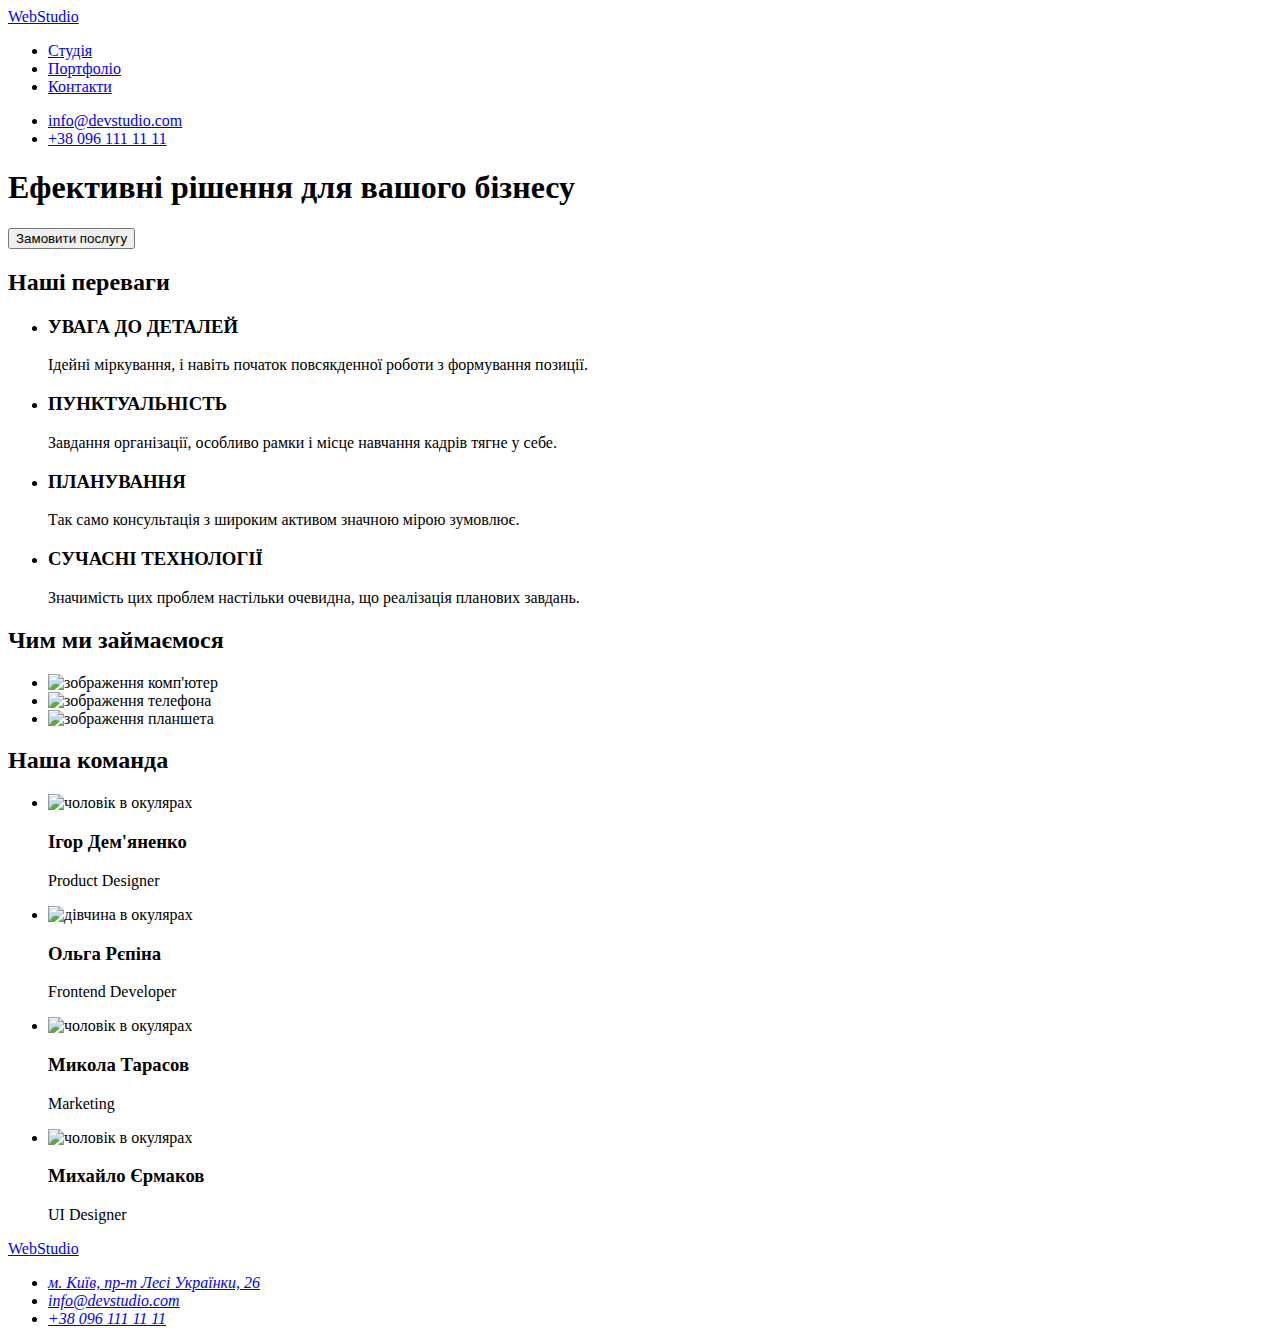
==== index.html @ 8d52452f "Added hw№2" ====
<!DOCTYPE html>
<html lang="en">
  <head>
    <meta charset="UTF-8" />
    <meta http-equiv="X-UA-Compatible" content="IE=edge" />
    <meta name="viewport" content="width=device-width, initial-scale=1.0" />
    <title>Студія</title>
    <link rel="preconnect" href="https://fonts.googleapis.com" />
    <link rel="preconnect" href="https://fonts.gstatic.com" crossorigin />
    <link
      href="https://fonts.googleapis.com/css2?family=Raleway:wght@700&family=Roboto:wght@400;500;700;900&display=swap"
      rel="stylesheet"
    />
    <link rel="stylesheet" href="./modern-normalize/modern-normalize.css" />
    <link rel="stylesheet" href="./css/styles.css" />
  </head>
  <body>
    <!-- шапка -->
    <header>
      <nav>
        <a class="logo" href="./index.html"
          ><span class="logo-part">Web</span>Studio</a
        >
        <ul class="site-nav list link">
          <li><a class="link current" href="./index.html">Студія</a></li>
          <li><a class="link" href="./portfolio.html">Портфоліо</a></li>
          <li><a class="link" href="#">Контакти</a></li>
        </ul>
      </nav>
      <ul class="site-contact list">
        <li>
          <a class="contact-link link" href="mailto:info@devstudio.com"
            >info@devstudio.com</a
          >
        </li>
        <li>
          <a class="contact-link link" href="tel:+380961111111"
            >+38 096 111 11 11</a
          >
        </li>
      </ul>
    </header>
    <!--  секція hero -->
    <main>
      <section class="hero-section">
        <h1 class="hero-title">Ефективні рішення для вашого бізнесу</h1>
        <button class="hero-button" type="button">Замовити послугу</button>
      </section>
      <!-- Секція наші переваги -->
      <section class="section">
        <h2 class="visually-hidden">Наші переваги</h2>
        <ul class="features-list list">
          <li class="features-list-item">
            <h3 class="features-title">УВАГА ДО ДЕТАЛЕЙ</h3>
            <p class="features-pgf">
              Ідейні міркування, і навіть початок повсякденної роботи з
              формування позиції.
            </p>
          </li>
          <li class="features-list-item">
            <h3 class="features-title">ПУНКТУАЛЬНІСТЬ</h3>
            <p class="features-pgf">
              Завдання організації, особливо рамки і місце навчання кадрів тягне
              у себе.
            </p>
          </li>
          <li class="features-list-item">
            <h3 class="features-title">ПЛАНУВАННЯ</h3>
            <p class="features-pgf">
              Так само консультація з широким активом значною мірою зумовлює.
            </p>
          </li>
          <li class="features-list-item">
            <h3 class="features-title">СУЧАСНІ ТЕХНОЛОГІЇ</h3>
            <p class="features-pgf">
              Значимість цих проблем настільки очевидна, що реалізація планових
              завдань.
            </p>
          </li>
        </ul>
        <!-- Секція чим ми займаємося -->
      </section>
      <section class="section-work">
        <h2 class="section-work-title">Чим ми займаємося</h2>
        <ul class="section-work-list">
          <li class="section-work-item list">
            <img
              src="./images/Developing.jpg"
              alt="зображення комп'ютер"
              width="370"
            />
          </li>
          <li class="section-work-item list">
            <img
              src="./images/Creating.jpg"
              alt="зображення телефона"
              width="370"
            />
          </li>
          <li class="section-work-item list">
            <img
              src="./images/Design.jpg"
              alt="зображення планшета"
              width="370"
            />
          </li>
        </ul>
      </section>
      <!-- Cекція наша команда -->
      <section class="section-team">
        <h2 class="section-team-title">Наша команда</h2>
        <ul class="section-team-list">
          <li class="section-team-item list">
            <img src="./images/Ihor.jpg" alt="чоловік в окулярах" width="270" />
            <h3 class="section-undertitle">Ігор Дем'яненко</h3>
            <p class="section-team-pgf" lang="en">Product Designer</p>
          </li>
          <li class="section-team-item list">
            <img src="./images/Olha.jpg" alt="дівчина в окулярах" width="270" />
            <h3 class="section-undertitle">Ольга Рєпіна</h3>
            <p class="section-team-pgf" lang="en">Frontend Developer</p>
          </li>
          <li class="section-team-item list">
            <img
              src="./images/Mykola.jpg"
              alt="чоловік в окулярах"
              width="270"
            />
            <h3 class="section-undertitle">Микола Тарасов</h3>
            <p class="section-team-pgf" lang="en">Marketing</p>
          </li>
          <li class="section-team-item list">
            <img
              src="./images/Myhailo.jpg"
              alt="чоловік в окулярах"
              width="270"
            />
            <h3 class="section-undertitle">Михайло Єрмаков</h3>
            <p class="section-team-pgf" lang="en">UI Designer</p>
          </li>
        </ul>
      </section>
    </main>
    <!-- Футер -->
    <footer class="footer">
      <a class="logo-footer link" href="./index.html"
        >Web<span class="logo-part-footer">Studio</span></a
      >
      <address class="footer-address">
        <ul class="footer-list list">
          <li class="footer-list-item">
            <a
              class="footer-list-link link"
              href="https://goo.gl/maps/zb7By9ecznF9huMp9"
              target="_blank"
              rel="noonepener noreferrer nofollow"
              >м. Київ, пр-т Лесі Українки, 26</a
            >
          </li>
          <li class="footer-list-item">
            <a class="footer-list-links link" href="mailto:info@devstudio.com"
              >info@devstudio.com</a
            >
          </li>
          <li class="footer-list-item">
            <a class="footer-list-links link" href="tel:+380961111111"
              >+38 096 111 11 11</a
            >
          </li>
        </ul>
      </address>
    </footer>
  </body>
</html>
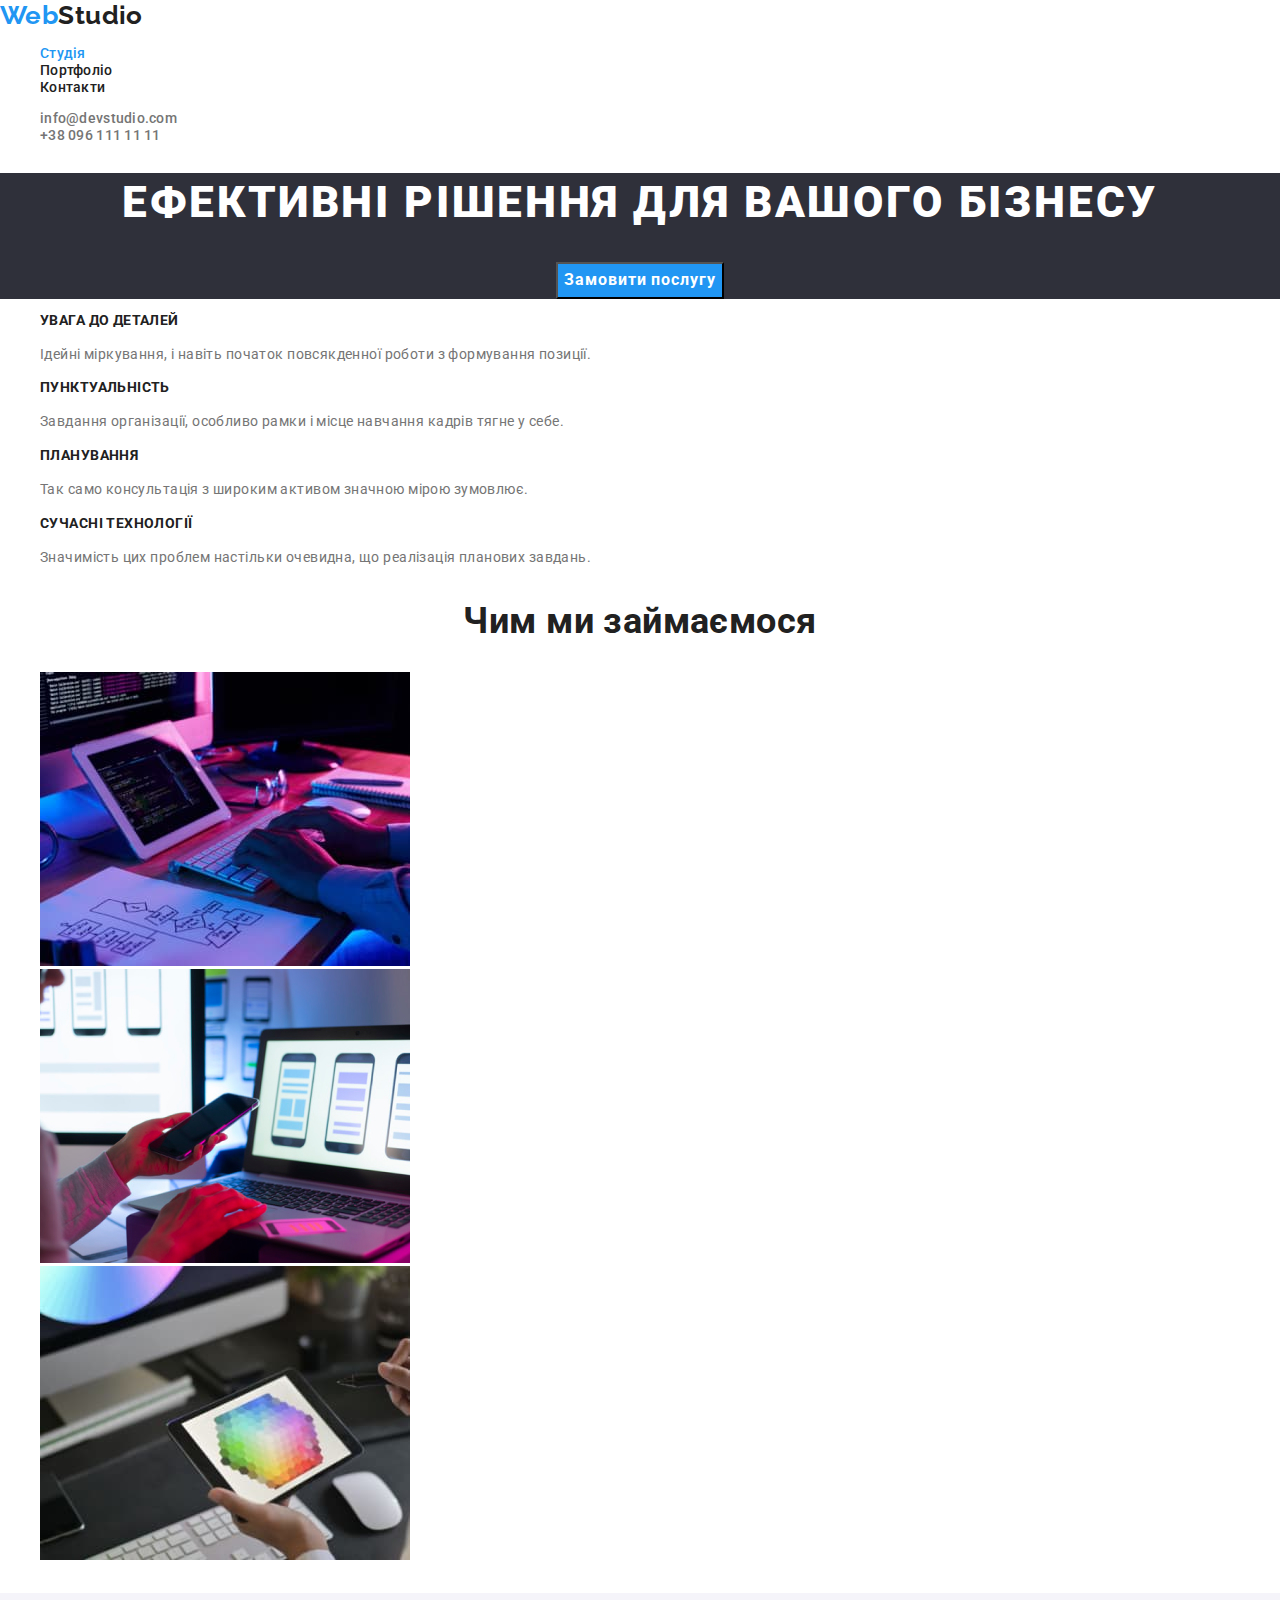
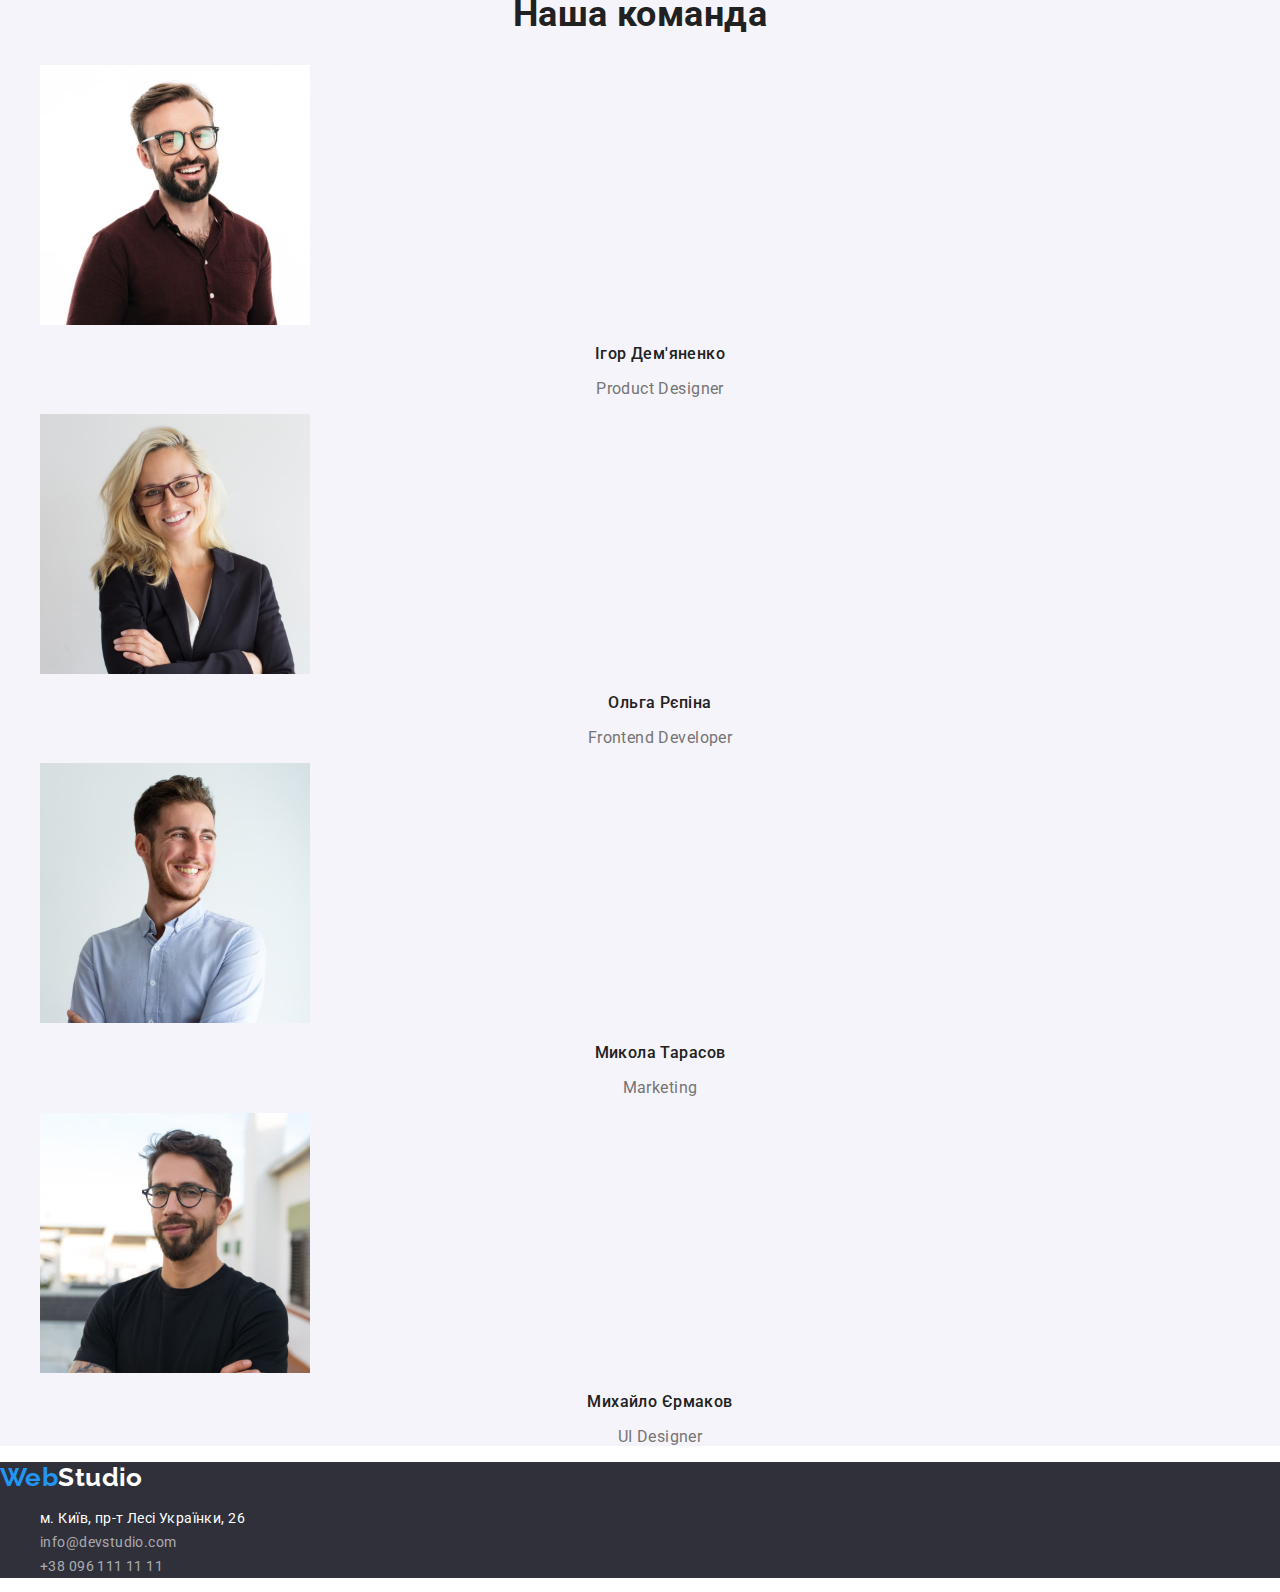
==== commit 1fd1d584: "Updated" ====
--- a/index.html
+++ b/index.html
@@ -11,7 +11,7 @@
       href="https://fonts.googleapis.com/css2?family=Raleway:wght@700&family=Roboto:wght@400;500;700;900&display=swap"
       rel="stylesheet"
     />
-    <link rel="stylesheet" href="./modern-normalize/modern-normalize.css" />
+    <link rel="stylesheet" href="./css/modern-normalize.css" />
     <link rel="stylesheet" href="./css/styles.css" />
   </head>
   <body>
--- a/css/styles.css
+++ b/css/styles.css
@@ -0,0 +1,287 @@
+:root {
+  /* colors */
+  --color-text-primary: #212121;
+  --color-text-secondary: #757575;
+  --accent-color: #2196F3;
+  --accent-active-color: #188CE8;
+  --accent-bg-color: #2F303A;
+  --primary-bg-color: #FFFFFF;
+  --seconadary-bg-color: #F5F4FA;
+  --trnasparant-light-color: #FFFFFF 60 %;
+  --light-gray-color: #ECECEC;
+  --gray-color: #EEEEEE;
+  --black-color: #000000;
+
+  /* fonts */
+  --primary-fonts: "Roboto", sans-serif;
+  --secondary-fonts: "Raleway", sans-serif;
+}
+
+body {
+  color: var(--color-text-primary);
+  font-family: var(--primary-fonts);
+  background-color: var(--primary-bg-color);
+  font-size: 14px;
+  letter-spacing: 0.03em;
+}
+
+.list {
+  list-style: none;
+}
+
+.link {
+  text-decoration: none;
+}
+
+/* header */
+.logo {
+  color: var(--color-text-primary);
+  font-family: var(--secondary-fonts);
+  font-weight: 700;
+  font-size: 26px;
+  line-height: 1.19;
+  text-decoration: none;
+}
+
+.logo-part {
+  color: var(--accent-color);
+}
+
+/* nav site */
+
+.site-nav .link {
+  color: var(--color-text-primary);
+  font-weight: 500;
+  font-size: 14px;
+  line-height: 1.14;
+  letter-spacing: 0.02em;
+}
+
+.link:hover,
+.link:focus {
+  color: var(--accent-color);
+}
+
+.link.current {
+  color: var(--accent-color);
+}
+
+.contact-link {
+  color: var(--color-text-secondary);
+  font-weight: 500;
+  font-size: 14px;
+  line-height: 1.14;
+  letter-spacing: 0.02em;
+}
+
+.contact-link:hover,
+.contact-link:focus {
+  color: var(--accent-color);
+}
+
+/* -------- hero section --------- */
+
+.hero-section {
+  background-color: var(--accent-bg-color);
+  text-align: center;
+}
+
+.hero-title {
+  color: var(--primary-bg-color);
+  font-weight: 900;
+  font-size: 44px;
+  line-height: 1.36;
+  text-align: center;
+  letter-spacing: 0.06em;
+  text-transform: uppercase;
+}
+
+.hero-button {
+  color: var(--primary-bg-color);
+  background: var(--accent-color);
+  font-family: inherit;
+  font-weight: 700;
+  font-size: 16px;
+  line-height: 1.88;
+  letter-spacing: 0.06em;
+  cursor: pointer;
+}
+
+.hero-button:hover,
+.hero-button:focus {
+  background-color: var(--accent-active-color);
+}
+
+/*---------- features --------- */
+
+/* .section {} */
+
+.visually-hidden {
+  position: absolute;
+  white-space: nowrap;
+  width: 1px;
+  height: 1px;
+  overflow: hidden;
+  border: 0;
+  padding: 0;
+  clip: rect(0 0 0 0);
+  clip-path: inset(50%);
+  margin: -1px;
+}
+
+.features-list {}
+
+.features-list-item {}
+
+.features-title {
+  color: var(--color-text-primary);
+  font-weight: 700;
+  font-size: 14px;
+  line-height: 1.14;
+  text-transform: uppercase;
+}
+
+.features-pgf {
+  color: var(--color-text-secondary);
+  font-size: 14px;
+  line-height: 1.71;
+}
+
+/* -----------what we do --------- */
+
+/* .section-work {} */
+
+.section-work-title {
+  color: var(--color-text-primary);
+  font-weight: 700;
+  font-size: 36px;
+  line-height: 1.17;
+  text-align: center;
+}
+
+/* .section-work-list {} */
+
+/* .section-work-item {} */
+
+/* ---------- our team ---------- */
+
+.section-team {
+  background-color: var(--seconadary-bg-color);
+}
+
+.section-team-title {
+  color: var(--color-text-primary);
+  font-weight: 700;
+  font-size: 36px;
+  line-height: 1.17;
+  text-align: center;
+}
+
+/* .section-team-list {} */
+
+/* .section-team-item {} */
+
+.section-undertitle {
+  color: var(--color-text-primary);
+  font-weight: 500;
+  font-size: 16px;
+  line-height: 1.19;
+  text-align: center;
+}
+
+.section-team-pgf {
+  color: var(--color-text-secondary);
+  font-size: 16px;
+  line-height: 1.19;
+  text-align: center;
+}
+
+/* --------- footer ---------- */
+
+.footer {
+  background-color: var(--accent-bg-color);
+}
+
+.logo-footer {
+  color: var(--accent-color);
+  font-family: var(--secondary-fonts);
+  font-weight: 700;
+  font-size: 26px;
+  line-height: 1.19;
+}
+
+.logo-part-footer {
+  color: var(--primary-bg-color);
+}
+
+.footer-address {
+  font-style: normal;
+}
+
+/* .footer-list {} */
+
+/* .footer-list-item {} */
+
+.footer-list-link {
+  color: var(--primary-bg-color);
+  font-size: 14px;
+  line-height: 1.71;
+}
+
+.footer-list-links {
+  font-size: 14px;
+  line-height: 1.71;
+  color: rgba(255, 255, 255, 0.6);
+}
+
+.footer-list a:hover,
+.footer-list a:focus {
+  color: var(--accent-color);
+}
+
+/* ------ styles for portfolio -------- */
+
+.secondary-button {
+
+  color: var(--color-text-primary);
+  background: var(--seconadary-bg-color);
+  font-family: inherit;
+  font-weight: 500;
+  font-size: 16px;
+  line-height: 1.62;
+  letter-spacing: 0.03em;
+  text-align: center;
+  border-color: transparent;
+  cursor: pointer;
+}
+
+.filter-list .secondary-button:hover,
+.filter-list .secondary-button:focus {
+
+  background-color: var(--accent-color);
+  color: var(--primary-bg-color);
+}
+
+.filter-list .secondary-button.current {
+
+  color: var(--primary-bg-color);
+  background-color: var(--accent-color);
+}
+
+/* .card-list {} */
+
+/* .card-item {} */
+
+.card-title {
+  color: var(--color-text-primary);
+  font-weight: 700;
+  font-size: 18px;
+  line-height: 2;
+  letter-spacing: 0.06em;
+}
+
+.card-pgf {
+  color: var(--color-text-secondary);
+  font-size: 16px;
+  line-height: 1.88;
+}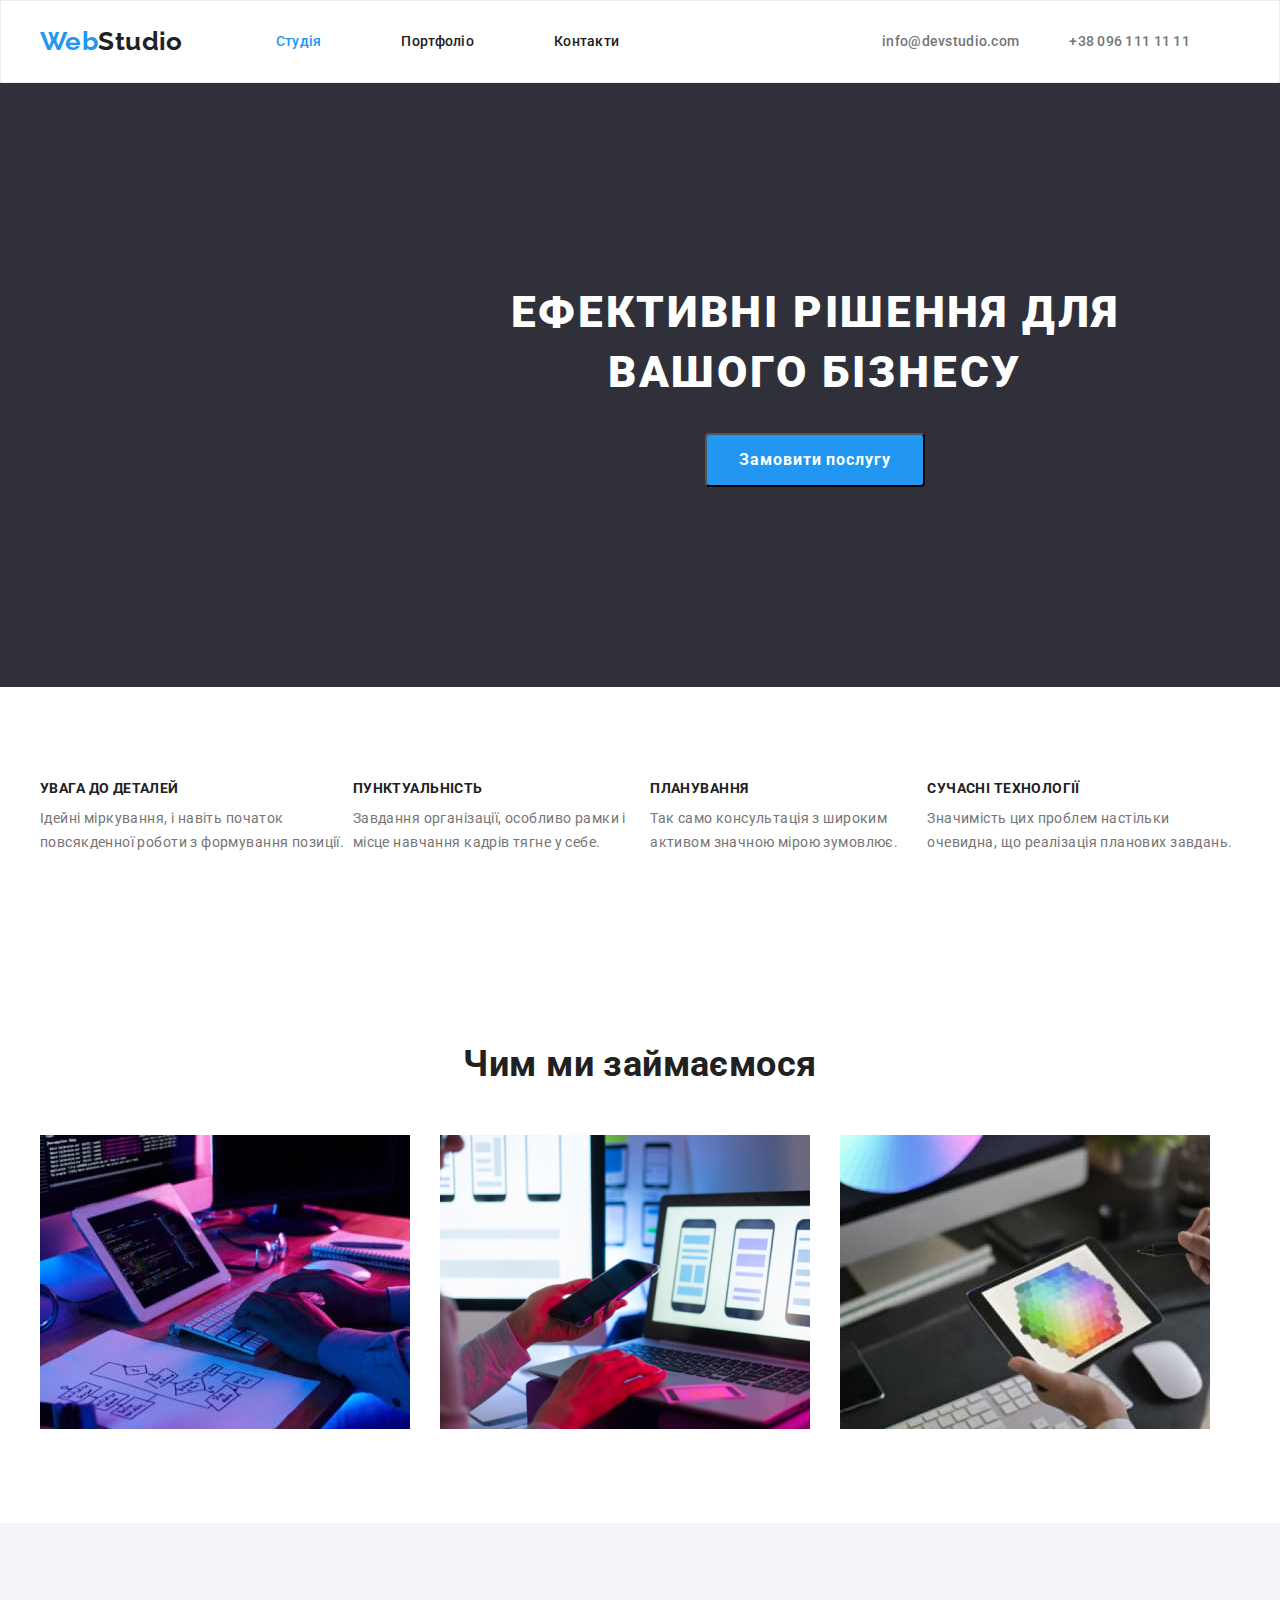
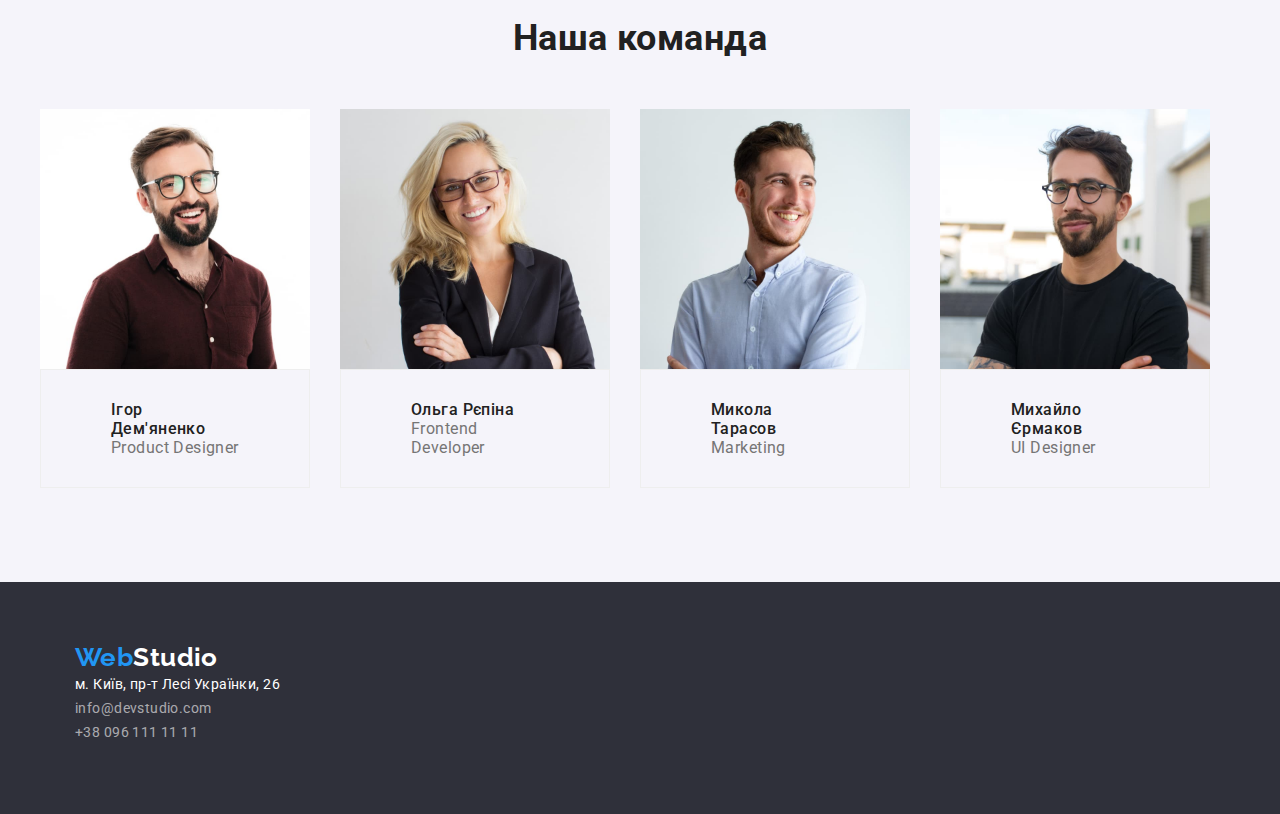
==== commit 06172754: "Updated" ====
--- a/index.html
+++ b/index.html
@@ -11,164 +11,199 @@
       href="https://fonts.googleapis.com/css2?family=Raleway:wght@700&family=Roboto:wght@400;500;700;900&display=swap"
       rel="stylesheet"
     />
-    <link rel="stylesheet" href="./css/modern-normalize.css" />
+    <link
+      rel="stylesheet"
+      href="https://cdnjs.cloudflare.com/ajax/libs/modern-normalize/1.1.0/modern-normalize.min.css"
+    />
     <link rel="stylesheet" href="./css/styles.css" />
   </head>
   <body>
     <!-- шапка -->
-    <header>
-      <nav>
-        <a class="logo" href="./index.html"
-          ><span class="logo-part">Web</span>Studio</a
-        >
-        <ul class="site-nav list link">
-          <li><a class="link current" href="./index.html">Студія</a></li>
-          <li><a class="link" href="./portfolio.html">Портфоліо</a></li>
-          <li><a class="link" href="#">Контакти</a></li>
+    <header class="header">
+      <div class="container flex">
+        <nav class="flex">
+          <a class="logo" href="./index.html"
+            ><span class="logo-part">Web</span>Studio</a
+          >
+          <ul class="site-nav list link flex">
+            <li class="item">
+              <a class="link current" href="./index.html">Студія</a>
+            </li>
+            <li class="item">
+              <a class="link" href="./portfolio.html">Портфоліо</a>
+            </li>
+            <li class="item"><a class="link" href="#">Контакти</a></li>
+          </ul>
+        </nav>
+        <ul class="site-contact list flex">
+          <li class="item">
+            <a class="contact-link link" href="mailto:info@devstudio.com"
+              >info@devstudio.com</a
+            >
+          </li>
+          <li class="item">
+            <a class="contact-link link" href="tel:+380961111111"
+              >+38 096 111 11 11</a
+            >
+          </li>
         </ul>
-      </nav>
-      <ul class="site-contact list">
-        <li>
-          <a class="contact-link link" href="mailto:info@devstudio.com"
-            >info@devstudio.com</a
-          >
-        </li>
-        <li>
-          <a class="contact-link link" href="tel:+380961111111"
-            >+38 096 111 11 11</a
-          >
-        </li>
-      </ul>
+      </div>
     </header>
     <!--  секція hero -->
     <main>
       <section class="hero-section">
-        <h1 class="hero-title">Ефективні рішення для вашого бізнесу</h1>
-        <button class="hero-button" type="button">Замовити послугу</button>
+        <div class="container">
+          <h1 class="hero-title">Ефективні рішення для вашого бізнесу</h1>
+          <button class="hero-button" type="button">Замовити послугу</button>
+        </div>
       </section>
       <!-- Секція наші переваги -->
-      <section class="section">
-        <h2 class="visually-hidden">Наші переваги</h2>
-        <ul class="features-list list">
-          <li class="features-list-item">
-            <h3 class="features-title">УВАГА ДО ДЕТАЛЕЙ</h3>
-            <p class="features-pgf">
-              Ідейні міркування, і навіть початок повсякденної роботи з
-              формування позиції.
-            </p>
-          </li>
-          <li class="features-list-item">
-            <h3 class="features-title">ПУНКТУАЛЬНІСТЬ</h3>
-            <p class="features-pgf">
-              Завдання організації, особливо рамки і місце навчання кадрів тягне
-              у себе.
-            </p>
-          </li>
-          <li class="features-list-item">
-            <h3 class="features-title">ПЛАНУВАННЯ</h3>
-            <p class="features-pgf">
-              Так само консультація з широким активом значною мірою зумовлює.
-            </p>
-          </li>
-          <li class="features-list-item">
-            <h3 class="features-title">СУЧАСНІ ТЕХНОЛОГІЇ</h3>
-            <p class="features-pgf">
-              Значимість цих проблем настільки очевидна, що реалізація планових
-              завдань.
-            </p>
-          </li>
-        </ul>
-        <!-- Секція чим ми займаємося -->
-      </section>
-      <section class="section-work">
-        <h2 class="section-work-title">Чим ми займаємося</h2>
-        <ul class="section-work-list">
-          <li class="section-work-item list">
-            <img
-              src="./images/Developing.jpg"
-              alt="зображення комп'ютер"
-              width="370"
-            />
-          </li>
-          <li class="section-work-item list">
-            <img
-              src="./images/Creating.jpg"
-              alt="зображення телефона"
-              width="370"
-            />
-          </li>
-          <li class="section-work-item list">
-            <img
-              src="./images/Design.jpg"
-              alt="зображення планшета"
-              width="370"
-            />
-          </li>
-        </ul>
+      <section class="features section">
+        <div class="container">
+          <h2 class="visually-hidden">Наші переваги</h2>
+          <ul class="features-list list">
+            <li class="features-list-item">
+              <h3 class="features-title">УВАГА ДО ДЕТАЛЕЙ</h3>
+              <p class="features-pgf">
+                Ідейні міркування, і навіть початок повсякденної роботи з
+                формування позиції.
+              </p>
+            </li>
+            <li class="features-list-item">
+              <h3 class="features-title">ПУНКТУАЛЬНІСТЬ</h3>
+              <p class="features-pgf">
+                Завдання організації, особливо рамки і місце навчання кадрів
+                тягне у себе.
+              </p>
+            </li>
+            <li class="features-list-item">
+              <h3 class="features-title">ПЛАНУВАННЯ</h3>
+              <p class="features-pgf">
+                Так само консультація з широким активом значною мірою зумовлює.
+              </p>
+            </li>
+            <li class="features-list-item">
+              <h3 class="features-title">СУЧАСНІ ТЕХНОЛОГІЇ</h3>
+              <p class="features-pgf">
+                Значимість цих проблем настільки очевидна, що реалізація
+                планових завдань.
+              </p>
+            </li>
+          </ul>
+        </div>
+      </section>
+      <!-- Секція чим ми займаємося -->
+      <section class="section-work section">
+        <div class="container">
+          <h2 class="section-work-title">Чим ми займаємося</h2>
+          <ul class="section-work-list">
+            <li class="section-work-item list">
+              <img
+                src="./images/Developing.jpg"
+                alt="зображення комп'ютер"
+                width="370"
+              />
+            </li>
+            <li class="section-work-item list">
+              <img
+                src="./images/Creating.jpg"
+                alt="зображення телефона"
+                width="370"
+              />
+            </li>
+            <li class="section-work-item list">
+              <img
+                src="./images/Design.jpg"
+                alt="зображення планшета"
+                width="370"
+              />
+            </li>
+          </ul>
+        </div>
       </section>
       <!-- Cекція наша команда -->
-      <section class="section-team">
-        <h2 class="section-team-title">Наша команда</h2>
-        <ul class="section-team-list">
-          <li class="section-team-item list">
-            <img src="./images/Ihor.jpg" alt="чоловік в окулярах" width="270" />
-            <h3 class="section-undertitle">Ігор Дем'яненко</h3>
-            <p class="section-team-pgf" lang="en">Product Designer</p>
-          </li>
-          <li class="section-team-item list">
-            <img src="./images/Olha.jpg" alt="дівчина в окулярах" width="270" />
-            <h3 class="section-undertitle">Ольга Рєпіна</h3>
-            <p class="section-team-pgf" lang="en">Frontend Developer</p>
-          </li>
-          <li class="section-team-item list">
-            <img
-              src="./images/Mykola.jpg"
-              alt="чоловік в окулярах"
-              width="270"
-            />
-            <h3 class="section-undertitle">Микола Тарасов</h3>
-            <p class="section-team-pgf" lang="en">Marketing</p>
-          </li>
-          <li class="section-team-item list">
-            <img
-              src="./images/Myhailo.jpg"
-              alt="чоловік в окулярах"
-              width="270"
-            />
-            <h3 class="section-undertitle">Михайло Єрмаков</h3>
-            <p class="section-team-pgf" lang="en">UI Designer</p>
-          </li>
-        </ul>
+      <section class="section-team section">
+        <div class="container">
+          <h2 class="section-team-title">Наша команда</h2>
+          <ul class="section-team-list">
+            <li class="section-team-item list">
+              <img
+                src="./images/Ihor.jpg"
+                alt="чоловік в окулярах"
+                width="270"
+              />
+              <div class="bottom">
+                <h3 class="section-undertitle">Ігор Дем'яненко</h3>
+                <p class="section-team-pgf" lang="en">Product Designer</p>
+              </div>
+            </li>
+            <li class="section-team-item list">
+              <img
+                src="./images/Olha.jpg"
+                alt="дівчина в окулярах"
+                width="270"
+              />
+              <div class="bottom">
+                <h3 class="section-undertitle">Ольга Рєпіна</h3>
+                <p class="section-team-pgf" lang="en">Frontend Developer</p>
+              </div>
+            </li>
+            <li class="section-team-item list">
+              <img
+                src="./images/Mykola.jpg"
+                alt="чоловік в окулярах"
+                width="270"
+              />
+              <div class="bottom">
+                <h3 class="section-undertitle">Микола Тарасов</h3>
+                <p class="section-team-pgf" lang="en">Marketing</p>
+              </div>
+            </li>
+            <li class="section-team-item list">
+              <img
+                src="./images/Myhailo.jpg"
+                alt="чоловік в окулярах"
+                width="270"
+              />
+              <div class="bottom">
+                <h3 class="section-undertitle">Михайло Єрмаков</h3>
+                <p class="section-team-pgf" lang="en">UI Designer</p>
+              </div>
+            </li>
+          </ul>
+        </div>
       </section>
     </main>
     <!-- Футер -->
     <footer class="footer">
-      <a class="logo-footer link" href="./index.html"
-        >Web<span class="logo-part-footer">Studio</span></a
-      >
-      <address class="footer-address">
-        <ul class="footer-list list">
-          <li class="footer-list-item">
-            <a
-              class="footer-list-link link"
-              href="https://goo.gl/maps/zb7By9ecznF9huMp9"
-              target="_blank"
-              rel="noonepener noreferrer nofollow"
-              >м. Київ, пр-т Лесі Українки, 26</a
-            >
-          </li>
-          <li class="footer-list-item">
-            <a class="footer-list-links link" href="mailto:info@devstudio.com"
-              >info@devstudio.com</a
-            >
-          </li>
-          <li class="footer-list-item">
-            <a class="footer-list-links link" href="tel:+380961111111"
-              >+38 096 111 11 11</a
-            >
-          </li>
-        </ul>
-      </address>
+      <div class="container">
+        <a class="logo-footer link" href="./index.html"
+          >Web<span class="logo-part-footer">Studio</span></a
+        >
+        <address class="footer-address">
+          <ul class="footer-list list">
+            <li class="footer-list-item">
+              <a
+                class="footer-list-link link"
+                href="https://goo.gl/maps/zb7By9ecznF9huMp9"
+                target="_blank"
+                rel="noonepener noreferrer nofollow"
+                >м. Київ, пр-т Лесі Українки, 26</a
+              >
+            </li>
+            <li class="footer-list-item">
+              <a class="footer-list-links link" href="mailto:info@devstudio.com"
+                >info@devstudio.com</a
+              >
+            </li>
+            <li class="footer-list-item">
+              <a class="footer-list-links link" href="tel:+380961111111"
+                >+38 096 111 11 11</a
+              >
+            </li>
+          </ul>
+        </address>
+      </div>
     </footer>
   </body>
 </html>
--- a/css/styles.css
+++ b/css/styles.css
@@ -17,6 +17,36 @@
   --secondary-fonts: "Raleway", sans-serif;
 }
 
+p,
+h1,
+h2,
+h3,
+h4,
+h5,
+h6 {
+  margin: 0;
+}
+
+ul,
+ol {
+  margin: 0;
+  padding-left: 0;
+}
+
+button {
+  cursor: pointer;
+}
+
+address {
+  font-style: normal;
+}
+
+img {
+  display: block;
+  max-width: 100%;
+  height: auto;
+}
+
 body {
   color: var(--color-text-primary);
   font-family: var(--primary-fonts);
@@ -24,16 +54,45 @@
   font-size: 14px;
   letter-spacing: 0.03em;
 }
-
 .list {
   list-style: none;
+  padding: 0;
+  margin: 0;
 }
 
 .link {
   text-decoration: none;
 }
 
+.section {
+  padding-top: 94px;
+  padding-bottom: 94px;
+}
+
+.container {
+  width: 1230px;
+  margin-left: auto;
+  margin-right: auto;
+  padding-left: 15px;
+  padding-right: 15px;
+
+  /* outline: 2px solid tomato; */
+}
+
 /* header */
+
+.header {
+  border: 1px solid #ECECEC;
+  
+}
+
+.flex {
+  display: flex;
+  align-items: center;
+  justify-content: space-between;
+
+}
+
 .logo {
   color: var(--color-text-primary);
   font-family: var(--secondary-fonts);
@@ -49,13 +108,32 @@
 
 /* nav site */
 
+.site-nav {
+  display: flex;
+  margin-left: 93px;
+  gap: 30px;
+
+}
+
 .site-nav .link {
   color: var(--color-text-primary);
   font-weight: 500;
   font-size: 14px;
   line-height: 1.14;
   letter-spacing: 0.02em;
-}
+
+}
+
+.site-nav .item {
+  margin-right: 50px;
+  padding-top: 32px;
+  padding-bottom: 32px;
+}
+
+/* .site-nav .item + .item {
+  margin-right: 0;
+} */
+
 
 .link:hover,
 .link:focus {
@@ -65,6 +143,19 @@
 .link.current {
   color: var(--accent-color);
 }
+
+.site-contact {
+  display: flex;
+  margin-left: auto;
+}
+
+.site-contact .item {
+  margin-right: 50px;
+}
+
+/* .site-contact .item + .item {
+  margin-right: 0;
+} */
 
 .contact-link {
   color: var(--color-text-secondary);
@@ -79,24 +170,35 @@
   color: var(--accent-color);
 }
 
-/* -------- hero section --------- */
+
+/* -------- HERO --------- */
 
 .hero-section {
   background-color: var(--accent-bg-color);
+  padding: 200px ;
   text-align: center;
 }
 
 .hero-title {
+  margin-top: 0;
+  margin-bottom: 30px;
+  width: 696px;
+  margin: auto;
+  
+
   color: var(--primary-bg-color);
   font-weight: 900;
   font-size: 44px;
   line-height: 1.36;
-  text-align: center;
   letter-spacing: 0.06em;
   text-transform: uppercase;
 }
 
 .hero-button {
+  border-radius: 4px;
+  padding: 10px 32px;
+  margin-top: 30px;
+
   color: var(--primary-bg-color);
   background: var(--accent-color);
   font-family: inherit;
@@ -105,6 +207,7 @@
   line-height: 1.88;
   letter-spacing: 0.06em;
   cursor: pointer;
+  
 }
 
 .hero-button:hover,
@@ -114,7 +217,7 @@
 
 /*---------- features --------- */
 
-/* .section {} */
+/* .features } */
 
 .visually-hidden {
   position: absolute;
@@ -129,11 +232,16 @@
   margin: -1px;
 }
 
-.features-list {}
-
-.features-list-item {}
+.features-list {
+  display: flex;
+}
+
+/* .features-list-item {} */
 
 .features-title {
+  margin-top: 0;
+  margin-bottom: 10px;
+
   color: var(--color-text-primary);
   font-weight: 700;
   font-size: 14px;
@@ -142,6 +250,10 @@
 }
 
 .features-pgf {
+
+  margin-top: 0;
+  margin-bottom: 0;
+
   color: var(--color-text-secondary);
   font-size: 14px;
   line-height: 1.71;
@@ -157,16 +269,23 @@
   font-size: 36px;
   line-height: 1.17;
   text-align: center;
-}
-
-/* .section-work-list {} */
-
-/* .section-work-item {} */
+  margin-bottom: 50px;
+}
+
+.section-work-list {
+  display: flex;
+  gap: 30px;
+}
+
+.section-work-item {
+  width: 370px;
+}
 
 /* ---------- our team ---------- */
 
 .section-team {
   background-color: var(--seconadary-bg-color);
+
 }
 
 .section-team-title {
@@ -175,31 +294,43 @@
   font-size: 36px;
   line-height: 1.17;
   text-align: center;
-}
-
-/* .section-team-list {} */
-
-/* .section-team-item {} */
+  margin-bottom: 50px;
+}
+
+.section-team-list {
+  display: flex;
+  gap: 30px;
+}
+
+.bottom {
+  border: 1px solid #EEEEEE;
+  padding: 30px 70px;
+}
+
+.section-team-item {
+  width: 270px;
+}
 
 .section-undertitle {
   color: var(--color-text-primary);
   font-weight: 500;
   font-size: 16px;
   line-height: 1.19;
-  text-align: center;
+  
 }
 
 .section-team-pgf {
   color: var(--color-text-secondary);
   font-size: 16px;
   line-height: 1.19;
-  text-align: center;
+
 }
 
 /* --------- footer ---------- */
 
 .footer {
   background-color: var(--accent-bg-color);
+  padding: 60px;
 }
 
 .logo-footer {
@@ -208,6 +339,7 @@
   font-weight: 700;
   font-size: 26px;
   line-height: 1.19;
+  margin-bottom: 20px;
 }
 
 .logo-part-footer {
@@ -216,6 +348,7 @@
 
 .footer-address {
   font-style: normal;
+  margin-bottom: 9px;
 }
 
 /* .footer-list {} */
@@ -226,6 +359,7 @@
   color: var(--primary-bg-color);
   font-size: 14px;
   line-height: 1.71;
+  margin-bottom: 9px;
 }
 
 .footer-list-links {
@@ -242,6 +376,10 @@
 /* ------ styles for portfolio -------- */
 
 .secondary-button {
+  display: inline-block;
+  border-radius: 4px;
+  padding: 6px 22px;
+  min-width: 125px;
 
   color: var(--color-text-primary);
   background: var(--seconadary-bg-color);
@@ -255,6 +393,13 @@
   cursor: pointer;
 }
 
+.filter-list{
+  margin-bottom: 56px;
+  display: flex;
+  justify-content: center;
+  gap: 8px;
+}
+
 .filter-list .secondary-button:hover,
 .filter-list .secondary-button:focus {
 
@@ -268,9 +413,25 @@
   background-color: var(--accent-color);
 }
 
-/* .card-list {} */
-
-/* .card-item {} */
+.card-list {
+  display: flex;
+  flex-wrap: wrap;
+  gap: 30px;
+  
+}
+
+.card-item {
+  flex-basis: calc((100% - 60px) / 3);
+}
+
+.card-item:nth-last-child(-n + 3) {
+  margin: 0;
+}
+
+.bottom-card {
+  background: #FFFFFF;
+  border: 1px solid #EEEEEE;
+}
 
 .card-title {
   color: var(--color-text-primary);
@@ -278,10 +439,12 @@
   font-size: 18px;
   line-height: 2;
   letter-spacing: 0.06em;
-}
-
-.card-pgf {
+  
+}
+
+.card-text {
   color: var(--color-text-secondary);
   font-size: 16px;
   line-height: 1.88;
+  
 }